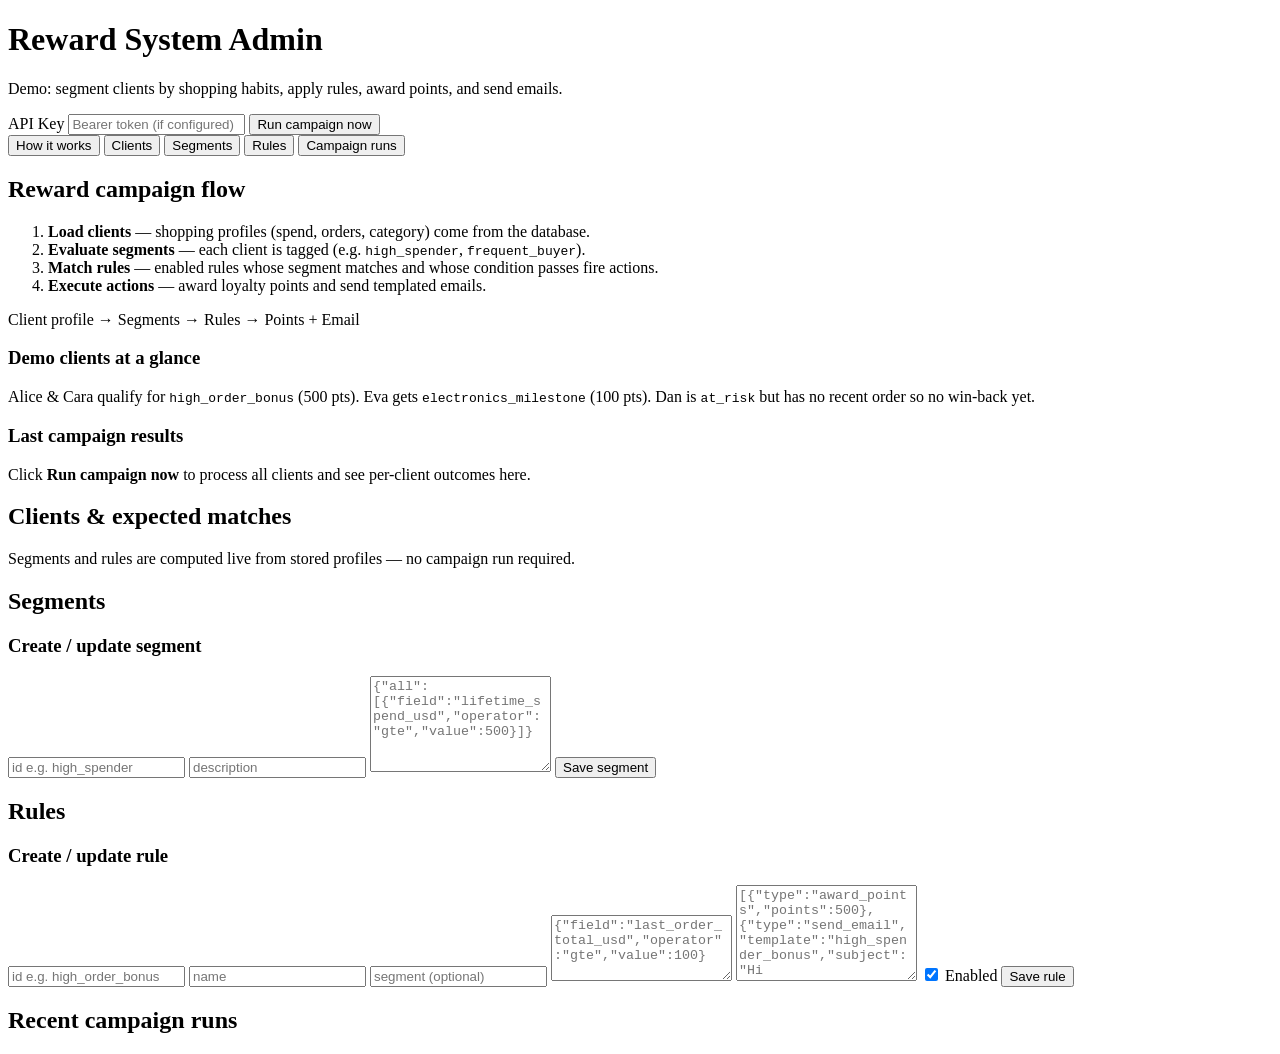
==== internal/server/admin/index.html @ e4d364be "Fix admin UI data display and add in-memory dev demo flow. Add JSON tags for API responses, a seeded" ====
<!DOCTYPE html>
<html lang="en">
<head>
  <meta charset="UTF-8" />
  <meta name="viewport" content="width=device-width, initial-scale=1" />
  <title>reward-system-users Admin</title>
  <link rel="stylesheet" href="/admin/style.css" />
</head>
<body>
  <header>
    <h1>Reward System Admin</h1>
    <p>Demo: segment clients by shopping habits, apply rules, award points, and send emails.</p>
  </header>

  <section class="toolbar">
    <label>API Key <input id="apiKey" type="password" placeholder="Bearer token (if configured)" /></label>
    <button id="runCampaign">Run campaign now</button>
    <span id="status"></span>
  </section>

  <nav>
    <button class="tab active" data-tab="overview">How it works</button>
    <button class="tab" data-tab="clients">Clients</button>
    <button class="tab" data-tab="segments">Segments</button>
    <button class="tab" data-tab="rules">Rules</button>
    <button class="tab" data-tab="runs">Campaign runs</button>
  </nav>

  <main id="overview" class="panel active">
    <h2>Reward campaign flow</h2>
    <ol class="flow-steps">
      <li><strong>Load clients</strong> — shopping profiles (spend, orders, category) come from the database.</li>
      <li><strong>Evaluate segments</strong> — each client is tagged (e.g. <code>high_spender</code>, <code>frequent_buyer</code>).</li>
      <li><strong>Match rules</strong> — enabled rules whose segment matches and whose condition passes fire actions.</li>
      <li><strong>Execute actions</strong> — award loyalty points and send templated emails.</li>
    </ol>

    <div class="flow-diagram">
      Client profile → Segments → Rules → Points + Email
    </div>

    <h3>Demo clients at a glance</h3>
    <p class="hint">Alice &amp; Cara qualify for <code>high_order_bonus</code> (500 pts). Eva gets <code>electronics_milestone</code> (100 pts). Dan is <code>at_risk</code> but has no recent order so no win-back yet.</p>
    <div id="overviewClients"></div>

    <h3>Last campaign results</h3>
    <div id="lastRunResults"><p class="hint">Click <strong>Run campaign now</strong> to process all clients and see per-client outcomes here.</p></div>
  </main>

  <main id="clients" class="panel">
    <h2>Clients &amp; expected matches</h2>
    <p class="hint">Segments and rules are computed live from stored profiles — no campaign run required.</p>
    <div id="clientList"></div>
  </main>

  <main id="segments" class="panel">
    <h2>Segments</h2>
    <div id="segmentList"></div>
    <h3>Create / update segment</h3>
    <form id="segmentForm">
      <input name="id" placeholder="id e.g. high_spender" required />
      <input name="description" placeholder="description" />
      <textarea name="match_json" rows="6" placeholder='{"all":[{"field":"lifetime_spend_usd","operator":"gte","value":500}]}' required></textarea>
      <button type="submit">Save segment</button>
    </form>
  </main>

  <main id="rules" class="panel">
    <h2>Rules</h2>
    <div id="ruleList"></div>
    <h3>Create / update rule</h3>
    <form id="ruleForm">
      <input name="id" placeholder="id e.g. high_order_bonus" required />
      <input name="name" placeholder="name" required />
      <input name="segment" placeholder="segment (optional)" />
      <textarea name="condition_json" rows="4" placeholder='{"field":"last_order_total_usd","operator":"gte","value":100}' required></textarea>
      <textarea name="actions_json" rows="6" placeholder='[{"type":"award_points","points":500},{"type":"send_email","template":"high_spender_bonus","subject":"Hi {{.Client.FirstName}}"}]' required></textarea>
      <label><input name="enabled" type="checkbox" checked /> Enabled</label>
      <button type="submit">Save rule</button>
    </form>
  </main>

  <main id="runs" class="panel">
    <h2>Recent campaign runs</h2>
    <div id="runList"></div>
  </main>

  <script src="/admin/app.js"></script>
</body>
</html>
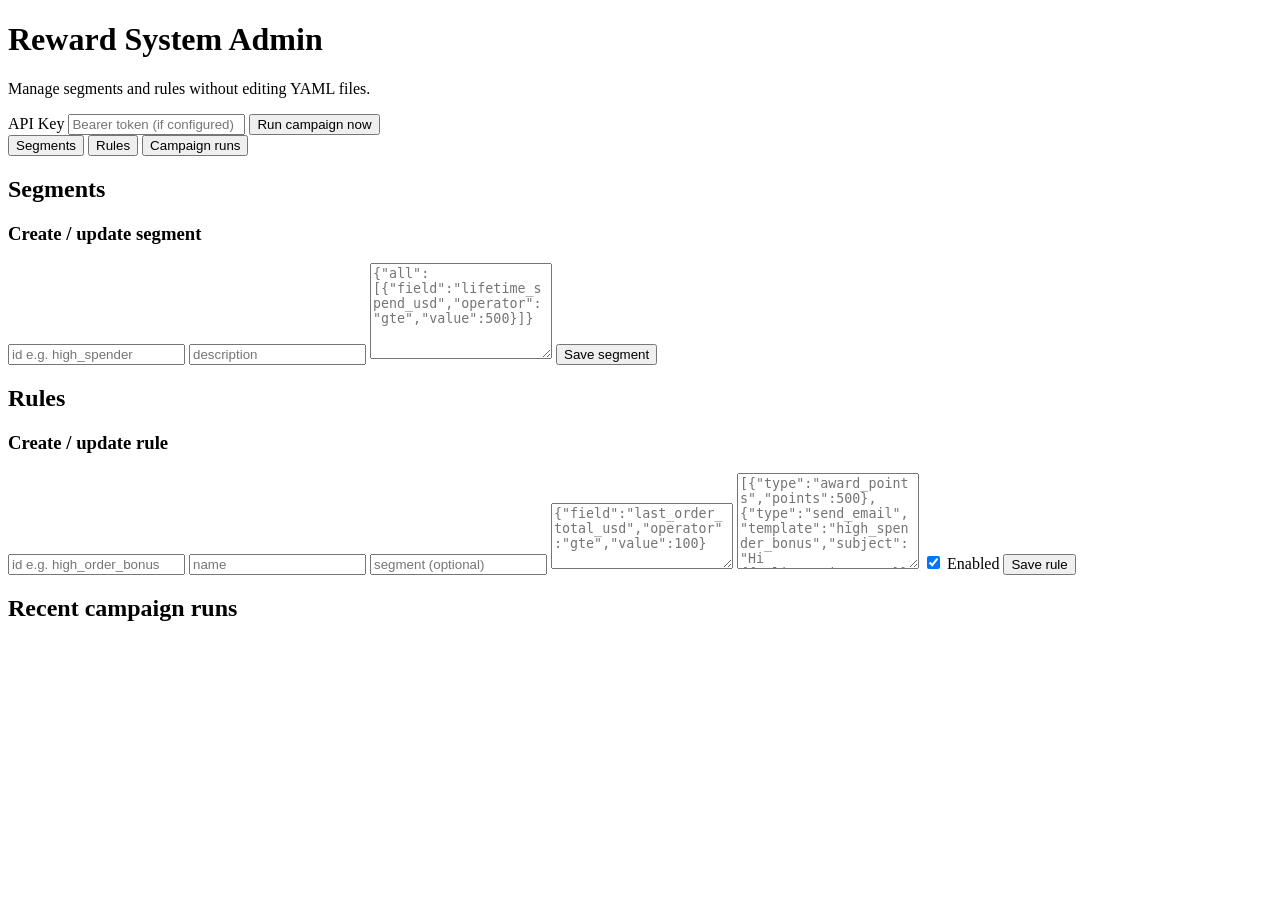
==== commit faf75b45: "Add production stack: PostgreSQL, HTTP API, admin UI, Docker, and CI. Introduce database-backed clie" ====
--- a/internal/server/admin/index.html
+++ b/internal/server/admin/index.html
@@ -9,7 +9,7 @@
 <body>
   <header>
     <h1>Reward System Admin</h1>
-    <p>Demo: segment clients by shopping habits, apply rules, award points, and send emails.</p>
+    <p>Manage segments and rules without editing YAML files.</p>
   </header>
 
   <section class="toolbar">
@@ -19,41 +19,12 @@
   </section>
 
   <nav>
-    <button class="tab active" data-tab="overview">How it works</button>
-    <button class="tab" data-tab="clients">Clients</button>
-    <button class="tab" data-tab="segments">Segments</button>
+    <button class="tab active" data-tab="segments">Segments</button>
     <button class="tab" data-tab="rules">Rules</button>
     <button class="tab" data-tab="runs">Campaign runs</button>
   </nav>
 
-  <main id="overview" class="panel active">
-    <h2>Reward campaign flow</h2>
-    <ol class="flow-steps">
-      <li><strong>Load clients</strong> — shopping profiles (spend, orders, category) come from the database.</li>
-      <li><strong>Evaluate segments</strong> — each client is tagged (e.g. <code>high_spender</code>, <code>frequent_buyer</code>).</li>
-      <li><strong>Match rules</strong> — enabled rules whose segment matches and whose condition passes fire actions.</li>
-      <li><strong>Execute actions</strong> — award loyalty points and send templated emails.</li>
-    </ol>
-
-    <div class="flow-diagram">
-      Client profile → Segments → Rules → Points + Email
-    </div>
-
-    <h3>Demo clients at a glance</h3>
-    <p class="hint">Alice &amp; Cara qualify for <code>high_order_bonus</code> (500 pts). Eva gets <code>electronics_milestone</code> (100 pts). Dan is <code>at_risk</code> but has no recent order so no win-back yet.</p>
-    <div id="overviewClients"></div>
-
-    <h3>Last campaign results</h3>
-    <div id="lastRunResults"><p class="hint">Click <strong>Run campaign now</strong> to process all clients and see per-client outcomes here.</p></div>
-  </main>
-
-  <main id="clients" class="panel">
-    <h2>Clients &amp; expected matches</h2>
-    <p class="hint">Segments and rules are computed live from stored profiles — no campaign run required.</p>
-    <div id="clientList"></div>
-  </main>
-
-  <main id="segments" class="panel">
+  <main id="segments" class="panel active">
     <h2>Segments</h2>
     <div id="segmentList"></div>
     <h3>Create / update segment</h3>
